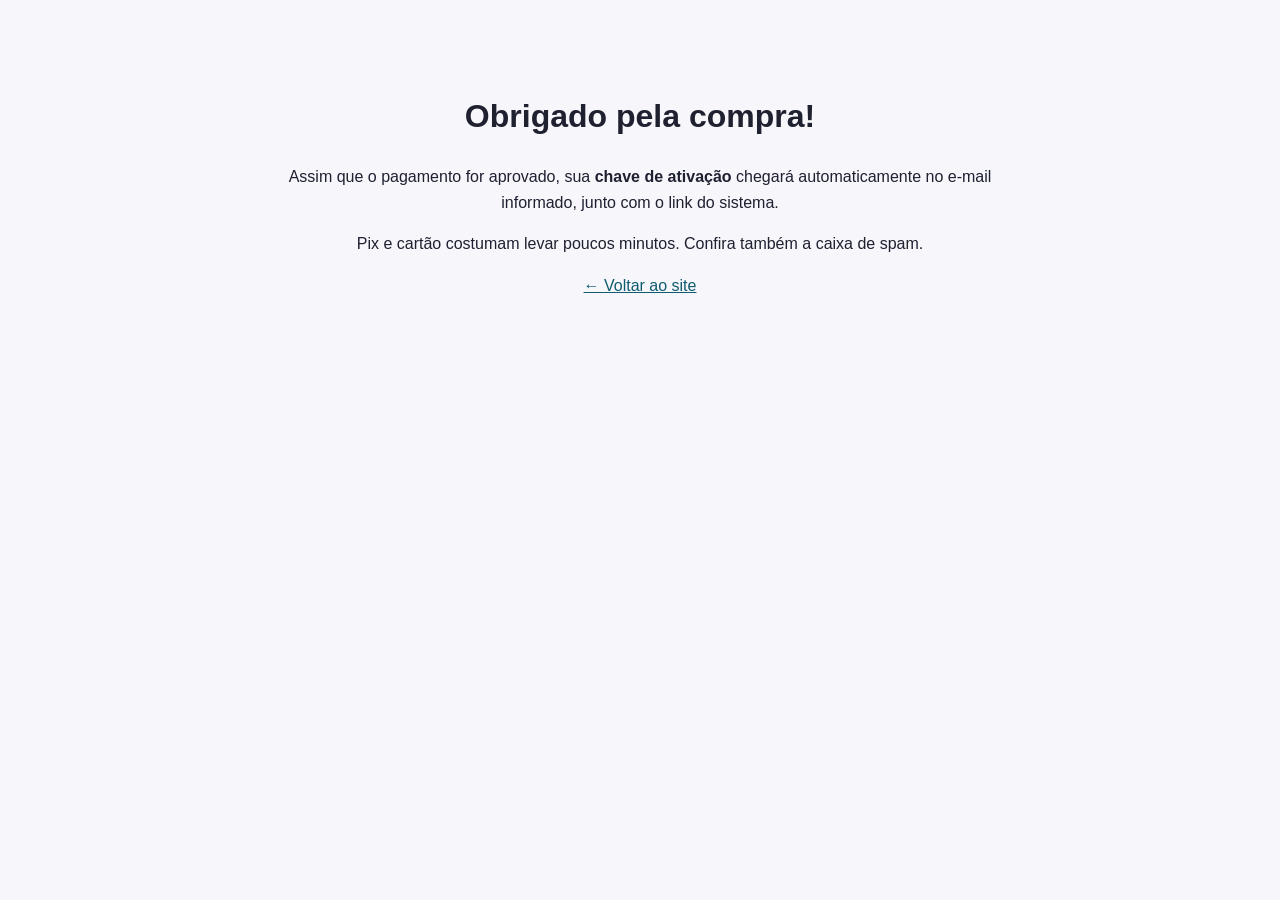
==== obrigado.html @ 94793663 "Add files via upload" ====
<!DOCTYPE html><html lang="pt-BR"><head><meta charset="utf-8"><meta name="viewport" content="width=device-width,initial-scale=1"><title>Obrigado — Finanças ERP</title><link rel="stylesheet" href="style.css"></head><body><div class="doc" style="text-align:center;padding-top:70px"><h1>Obrigado pela compra!</h1><p>Assim que o pagamento for aprovado, sua <b>chave de ativação</b> chegará automaticamente no e-mail informado, junto com o link do sistema.</p><p>Pix e cartão costumam levar poucos minutos. Confira também a caixa de spam.</p><p><a href="index.html">← Voltar ao site</a></p></div></body></html>
---- style.css ----
:root{--pri:#0f5c6e;--pri2:#0f5c6e;--txt:#1f2030;--mut:#5d6075;--bg:#f6f6fb;--card:#fff;--lin:#e4e4ef}
@media (prefers-color-scheme:dark){:root{--txt:#ececf6;--mut:#a5a8c0;--bg:#14141f;--card:#1d1d2c;--lin:#2e2e45;--pri2:#4fb3c9}}
*{box-sizing:border-box}html{scroll-behavior:smooth}
body{margin:0;font-family:-apple-system,"Segoe UI",Roboto,Arial,sans-serif;background:var(--bg);color:var(--txt);line-height:1.6}
.w{max-width:1040px;margin:0 auto;padding:0 20px}
header{position:sticky;top:0;background:var(--card);border-bottom:1px solid var(--lin);z-index:5}
header .w{display:flex;align-items:center;justify-content:space-between;height:60px}
header b{font-size:18px;color:var(--pri2)}header nav a{margin-left:18px;color:var(--mut);text-decoration:none;font-size:14px}
.btn{display:inline-block;background:var(--pri);color:#fff;border:0;padding:13px 24px;border-radius:10px;font-size:16px;font-weight:700;cursor:pointer;text-decoration:none}
.btn:hover{opacity:.9}.btn:disabled{opacity:.6;cursor:wait}
.hero{padding:64px 0 40px;text-align:center}.hero h1{font-size:clamp(28px,5vw,44px);line-height:1.15;margin:0 0 16px}
.hero p{color:var(--mut);max-width:620px;margin:0 auto 26px;font-size:18px}
section{padding:44px 0}h2{font-size:28px;text-align:center;margin:0 0 28px}
.grid{display:grid;grid-template-columns:repeat(auto-fit,minmax(230px,1fr));gap:16px}
.card{background:var(--card);border:1px solid var(--lin);border-radius:14px;padding:20px}
.card h3{margin:0 0 6px;font-size:17px}.card p{margin:0;color:var(--mut);font-size:15px}
figure{margin:0}figure img{width:100%;height:auto;border-radius:14px;border:1px solid var(--lin);display:block}
figcaption{text-align:center;color:var(--mut);font-size:14px;margin-top:8px}
.num{display:inline-grid;place-items:center;width:34px;height:34px;border-radius:50%;background:var(--pri);color:#fff;font-weight:700;margin-bottom:8px}
.preco{max-width:440px;margin:0 auto;text-align:center}.preco .v{font-size:44px;font-weight:800;color:var(--pri2)}
.preco ul{text-align:left;color:var(--mut);padding-left:20px}
input{width:100%;padding:13px;margin:6px 0;border:1px solid var(--lin);border-radius:8px;font-size:16px;background:var(--bg);color:var(--txt)}
#msg{min-height:22px;margin-top:10px;font-weight:600;font-size:14px}.erro{color:#c0392b}
details{background:var(--card);border:1px solid var(--lin);border-radius:10px;padding:14px 18px;margin-bottom:10px}
summary{cursor:pointer;font-weight:600}details p{color:var(--mut);margin:10px 0 0}
footer{border-top:1px solid var(--lin);padding:26px 0;text-align:center;color:var(--mut);font-size:14px}
footer a{color:var(--mut);margin:0 8px}.doc{max-width:760px;margin:0 auto;padding:36px 20px}.doc h2{text-align:left;font-size:20px;margin-top:26px}
.aviso{background:#fff7e0;color:#6b5200;border:1px solid #f0d98a;padding:12px 16px;border-radius:10px;font-size:14px}
a{color:var(--pri2)}.btn,.btn:hover{color:#fff}
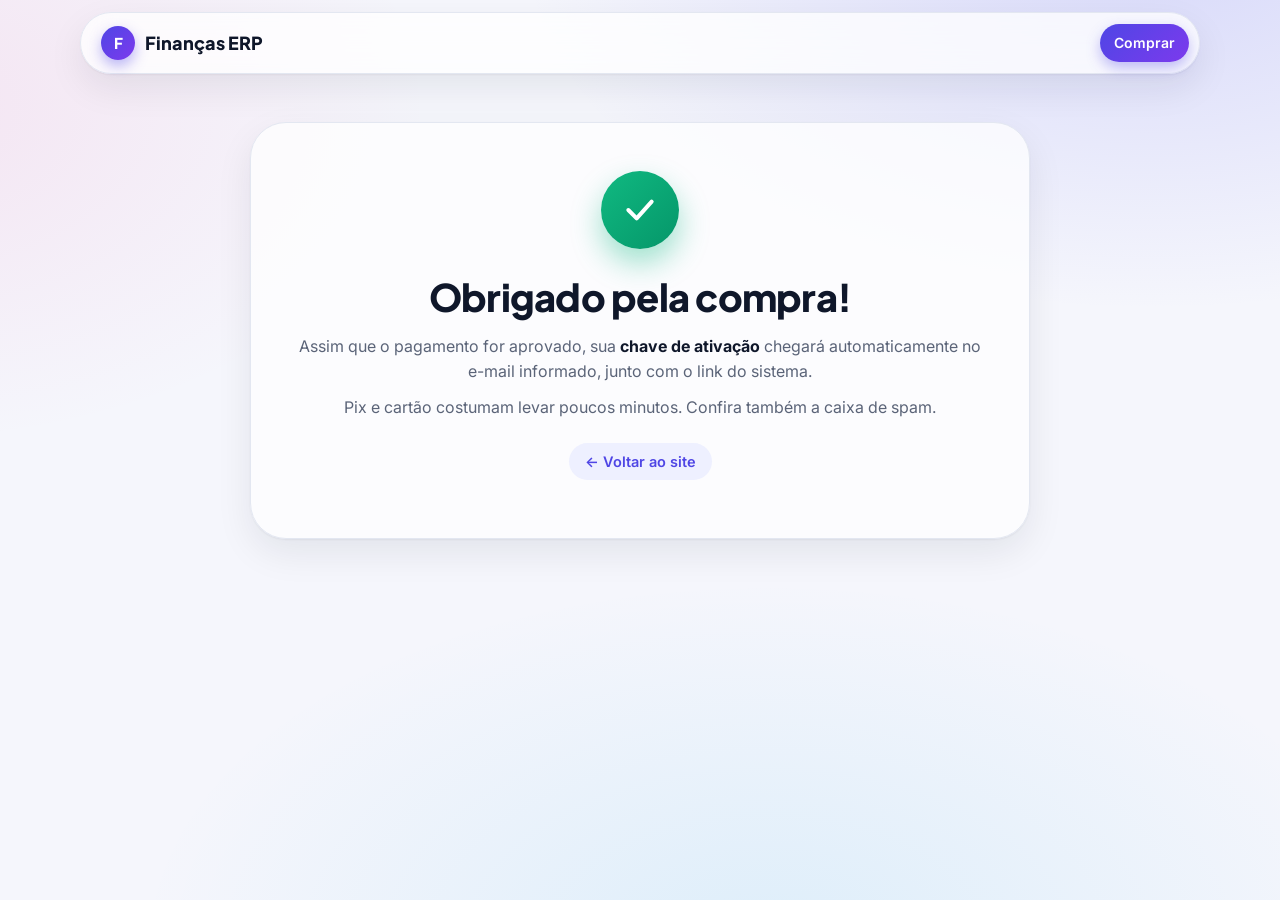
==== commit e954d37c: "Add files via upload" ====
--- a/obrigado.html
+++ b/obrigado.html
@@ -1 +1,7 @@
-<!DOCTYPE html><html lang="pt-BR"><head><meta charset="utf-8"><meta name="viewport" content="width=device-width,initial-scale=1"><title>Obrigado — Finanças ERP</title><link rel="stylesheet" href="style.css"></head><body><div class="doc" style="text-align:center;padding-top:70px"><h1>Obrigado pela compra!</h1><p>Assim que o pagamento for aprovado, sua <b>chave de ativação</b> chegará automaticamente no e-mail informado, junto com o link do sistema.</p><p>Pix e cartão costumam levar poucos minutos. Confira também a caixa de spam.</p><p><a href="index.html">← Voltar ao site</a></p></div></body></html>
+<!DOCTYPE html><html lang="pt-BR"><head><meta charset="utf-8"><meta name="viewport" content="width=device-width,initial-scale=1"><title>Obrigado — Finanças ERP</title><meta name="theme-color" content="#4F46E5">
+<link rel="preconnect" href="https://fonts.googleapis.com"><link rel="preconnect" href="https://fonts.gstatic.com" crossorigin>
+<link href="https://fonts.googleapis.com/css2?family=Plus+Jakarta+Sans:wght@600;700;800&family=Inter:wght@400;500;600&display=swap" rel="stylesheet">
+<link rel="stylesheet" href="style.css"></head><body>
+<header><div class="w"><a class="logo" href="index.html"><i>F</i>Finanças ERP</a><nav><a class="cta" href="index.html#comprar">Comprar</a></nav></div></header>
+<div class="doc ok" style="margin-top:60px"><div class="check"><svg viewBox="0 0 24 24" fill="none" stroke="currentColor" stroke-width="2.4" stroke-linecap="round" stroke-linejoin="round"><path d="M5 12l5 5 9-10"/></svg></div><h1>Obrigado pela compra!</h1>
+<p>Assim que o pagamento for aprovado, sua <b>chave de ativação</b> chegará automaticamente no e-mail informado, junto com o link do sistema.</p><p>Pix e cartão costumam levar poucos minutos. Confira também a caixa de spam.</p><p style="margin-top:22px"><a class="voltar" href="index.html">← Voltar ao site</a></p></div></body></html>
--- a/style.css
+++ b/style.css
@@ -1,29 +1,128 @@
-:root{--pri:#0f5c6e;--pri2:#0f5c6e;--txt:#1f2030;--mut:#5d6075;--bg:#f6f6fb;--card:#fff;--lin:#e4e4ef}
-@media (prefers-color-scheme:dark){:root{--txt:#ececf6;--mut:#a5a8c0;--bg:#14141f;--card:#1d1d2c;--lin:#2e2e45;--pri2:#4fb3c9}}
+:root{--pri:#4F46E5;--pri2:#4F46E5;--vio:#7C3AED;--txt:#0F172A;--mut:#5B6478;--bg:#F5F6FC;--card:#fff;--lin:#E3E7F1;--glass:rgba(255,255,255,.74);--tint:#EEF0FF;
+--grad:linear-gradient(135deg,#4F46E5,#7C3AED);--sh:0 1px 2px rgba(15,23,42,.05),0 14px 36px rgba(15,23,42,.08);--f-tit:'Plus Jakarta Sans','Segoe UI',system-ui,sans-serif;--f:'Inter','Segoe UI',system-ui,-apple-system,sans-serif}
+@media (prefers-color-scheme:dark){:root{--pri2:#A5B4FC;--txt:#E8EBF7;--mut:#9AA3BC;--bg:#0B0E1A;--card:#141829;--lin:#262C47;--glass:rgba(20,24,41,.74);--tint:#1B1F3D;--sh:0 1px 2px rgba(0,0,0,.3),0 14px 36px rgba(0,0,0,.35)}}
 *{box-sizing:border-box}html{scroll-behavior:smooth}
-body{margin:0;font-family:-apple-system,"Segoe UI",Roboto,Arial,sans-serif;background:var(--bg);color:var(--txt);line-height:1.6}
-.w{max-width:1040px;margin:0 auto;padding:0 20px}
-header{position:sticky;top:0;background:var(--card);border-bottom:1px solid var(--lin);z-index:5}
-header .w{display:flex;align-items:center;justify-content:space-between;height:60px}
-header b{font-size:18px;color:var(--pri2)}header nav a{margin-left:18px;color:var(--mut);text-decoration:none;font-size:14px}
-.btn{display:inline-block;background:var(--pri);color:#fff;border:0;padding:13px 24px;border-radius:10px;font-size:16px;font-weight:700;cursor:pointer;text-decoration:none}
-.btn:hover{opacity:.9}.btn:disabled{opacity:.6;cursor:wait}
-.hero{padding:64px 0 40px;text-align:center}.hero h1{font-size:clamp(28px,5vw,44px);line-height:1.15;margin:0 0 16px}
-.hero p{color:var(--mut);max-width:620px;margin:0 auto 26px;font-size:18px}
-section{padding:44px 0}h2{font-size:28px;text-align:center;margin:0 0 28px}
-.grid{display:grid;grid-template-columns:repeat(auto-fit,minmax(230px,1fr));gap:16px}
-.card{background:var(--card);border:1px solid var(--lin);border-radius:14px;padding:20px}
-.card h3{margin:0 0 6px;font-size:17px}.card p{margin:0;color:var(--mut);font-size:15px}
-figure{margin:0}figure img{width:100%;height:auto;border-radius:14px;border:1px solid var(--lin);display:block}
-figcaption{text-align:center;color:var(--mut);font-size:14px;margin-top:8px}
-.num{display:inline-grid;place-items:center;width:34px;height:34px;border-radius:50%;background:var(--pri);color:#fff;font-weight:700;margin-bottom:8px}
-.preco{max-width:440px;margin:0 auto;text-align:center}.preco .v{font-size:44px;font-weight:800;color:var(--pri2)}
-.preco ul{text-align:left;color:var(--mut);padding-left:20px}
-input{width:100%;padding:13px;margin:6px 0;border:1px solid var(--lin);border-radius:8px;font-size:16px;background:var(--bg);color:var(--txt)}
-#msg{min-height:22px;margin-top:10px;font-weight:600;font-size:14px}.erro{color:#c0392b}
-details{background:var(--card);border:1px solid var(--lin);border-radius:10px;padding:14px 18px;margin-bottom:10px}
-summary{cursor:pointer;font-weight:600}details p{color:var(--mut);margin:10px 0 0}
-footer{border-top:1px solid var(--lin);padding:26px 0;text-align:center;color:var(--mut);font-size:14px}
-footer a{color:var(--mut);margin:0 8px}.doc{max-width:760px;margin:0 auto;padding:36px 20px}.doc h2{text-align:left;font-size:20px;margin-top:26px}
-.aviso{background:#fff7e0;color:#6b5200;border:1px solid #f0d98a;padding:12px 16px;border-radius:10px;font-size:14px}
-a{color:var(--pri2)}.btn,.btn:hover{color:#fff}
+body{margin:0;font-family:var(--f);color:var(--txt);line-height:1.6;-webkit-font-smoothing:antialiased;
+background:radial-gradient(900px 520px at 90% -6%,rgba(99,102,241,.20),transparent 70%),radial-gradient(760px 480px at -8% 12%,rgba(236,72,153,.10),transparent 70%),radial-gradient(900px 520px at 60% 105%,rgba(14,165,233,.10),transparent 70%),var(--bg);background-attachment:fixed}
+h1,h2,h3{font-family:var(--f-tit);letter-spacing:-.02em;margin:0}
+a{color:var(--pri2)}
+.w{max-width:1120px;margin:0 auto;padding:0 22px}
+:focus-visible{outline:3px solid var(--vio);outline-offset:3px;border-radius:12px}
+
+/* topo */
+header{position:sticky;top:12px;z-index:20;padding:0 14px}
+header .w{display:flex;align-items:center;justify-content:space-between;gap:12px;height:62px;max-width:1120px;background:var(--glass);-webkit-backdrop-filter:blur(16px);backdrop-filter:blur(16px);border:1px solid var(--lin);border-radius:999px;box-shadow:var(--sh);padding:0 10px 0 20px}
+.logo{display:flex;align-items:center;gap:10px;font-family:var(--f-tit);font-weight:800;font-size:18px;color:var(--txt);text-decoration:none}
+.logo i{display:grid;place-items:center;width:34px;height:34px;border-radius:50%;background:var(--grad);color:#fff;font-style:normal;font-size:15px;box-shadow:0 6px 14px rgba(79,70,229,.4)}
+header nav{display:flex;align-items:center;gap:4px}
+header nav a{color:var(--mut);text-decoration:none;font-size:14px;font-weight:500;padding:8px 14px;border-radius:999px;transition:background .15s,color .15s}
+header nav a:hover{background:var(--tint);color:var(--txt)}
+header nav a.cta{background:var(--grad);color:#fff;font-weight:600;margin-left:6px;box-shadow:0 6px 14px rgba(79,70,229,.35)}
+@media (max-width:820px){header nav a:not(.cta){display:none}}
+
+/* botões */
+.btn{display:inline-flex;align-items:center;justify-content:center;gap:8px;background:var(--grad);color:#fff;border:0;padding:14px 28px;border-radius:999px;font:700 16px var(--f);cursor:pointer;text-decoration:none;box-shadow:0 10px 24px rgba(79,70,229,.38);transition:transform .15s,filter .15s}
+.btn:hover{filter:brightness(1.07);transform:translateY(-2px);color:#fff}.btn:disabled{opacity:.6;cursor:wait;transform:none}
+.btn.sec{background:var(--card);color:var(--txt);border:1px solid var(--lin);box-shadow:var(--sh)}.btn.sec:hover{color:var(--txt);border-color:var(--pri2)}
+
+/* hero */
+.hero{padding:76px 0 30px;text-align:center}
+.selo{display:inline-flex;align-items:center;gap:8px;background:var(--card);border:1px solid var(--lin);border-radius:999px;padding:6px 16px 6px 8px;font-size:13.5px;font-weight:600;color:var(--mut);box-shadow:var(--sh);margin-bottom:24px}
+.selo b{background:var(--grad);color:#fff;border-radius:999px;padding:2px 10px;font-size:12.5px}
+.hero h1{font-size:clamp(34px,6.2vw,64px);line-height:1.06;font-weight:800;max-width:860px;margin:0 auto 20px}
+.hero h1 .mk{background:linear-gradient(transparent 62%,rgba(99,102,241,.30) 62%);padding:0 .1em}
+.hero p.sub{color:var(--mut);max-width:640px;margin:0 auto 30px;font-size:clamp(16px,2vw,19px)}
+.acoes{display:flex;gap:12px;justify-content:center;flex-wrap:wrap}
+.chips{display:flex;gap:10px 22px;justify-content:center;flex-wrap:wrap;margin-top:28px;color:var(--mut);font-size:14px;font-weight:500}
+.chips span{display:inline-flex;align-items:center;gap:7px}.chips svg{width:18px;height:18px;color:#10B981;flex:none}
+.vitrine{position:relative;margin:54px auto 0;max-width:1040px}
+.vitrine::before{content:"";position:absolute;inset:6% 4% -6%;background:var(--grad);filter:blur(70px);opacity:.38;border-radius:50%;z-index:-1}
+
+/* moldura de navegador */
+.frame{background:var(--card);border:1px solid var(--lin);border-radius:24px;box-shadow:0 34px 90px rgba(79,70,229,.24),var(--sh);overflow:hidden;text-align:left}
+.frame .bar{display:flex;align-items:center;gap:7px;padding:13px 18px;background:var(--tint);border-bottom:1px solid var(--lin)}
+.frame .bar i{width:11px;height:11px;border-radius:50%;background:#FF5F57}.frame .bar i:nth-child(2){background:#FEBC2E}.frame .bar i:nth-child(3){background:#28C840}
+.frame .bar span{margin-left:12px;font-size:12.5px;color:var(--mut);background:var(--card);border:1px solid var(--lin);border-radius:999px;padding:2px 16px}
+.frame img{display:block;width:100%;height:auto;transition:opacity .25s}
+
+/* seções */
+section{padding:72px 0}
+.tit{text-align:center;max-width:680px;margin:0 auto 38px}
+.tit h2{font-size:clamp(28px,4vw,42px);line-height:1.12;font-weight:800}
+.tit p{color:var(--mut);margin:12px 0 0;font-size:17px}
+.etq{display:inline-block;font-size:13.5px;font-weight:700;color:var(--pri2);background:var(--tint);border-radius:999px;padding:4px 14px;margin-bottom:14px}
+
+/* galeria com abas */
+.abas{display:flex;gap:4px;background:var(--card);border:1px solid var(--lin);border-radius:999px;padding:5px;width:fit-content;max-width:100%;margin:0 auto 26px;box-shadow:var(--sh);overflow-x:auto}
+.abas button{border:0;background:none;color:var(--mut);font:600 14.5px var(--f);padding:10px 20px;border-radius:999px;cursor:pointer;white-space:nowrap;transition:background .15s,color .15s}
+.abas button:hover{color:var(--txt)}
+.abas button[aria-selected=true]{background:var(--grad);color:#fff;box-shadow:0 6px 14px rgba(79,70,229,.35)}
+.legenda{text-align:center;max-width:620px;margin:22px auto 0}
+.legenda b{display:block;font:800 20px var(--f-tit)}.legenda span{color:var(--mut)}
+
+/* recursos */
+.grid{display:grid;grid-template-columns:repeat(auto-fit,minmax(250px,1fr));gap:16px}
+.card{background:var(--glass);-webkit-backdrop-filter:blur(10px);backdrop-filter:blur(10px);border:1px solid var(--lin);border-radius:28px;padding:26px;box-shadow:var(--sh)}
+.card h3{font-size:18px;margin:16px 0 6px}.card p{margin:0;color:var(--mut);font-size:15px}
+.feat{transition:transform .2s,border-color .2s}.feat:hover{transform:translateY(-4px);border-color:var(--c)}
+.ic{display:grid;place-items:center;width:50px;height:50px;border-radius:50%;background:color-mix(in srgb,var(--c) 16%,transparent);color:var(--c)}
+.ic svg{width:25px;height:25px}
+
+/* privacidade em destaque */
+.escuro{position:relative;overflow:hidden;border-radius:40px;padding:clamp(30px,5vw,56px);background:linear-gradient(135deg,#1E1B4B,#4F46E5 70%,#7C3AED);color:#fff;box-shadow:0 30px 70px rgba(79,70,229,.35)}
+.escuro::after{content:"";position:absolute;right:-90px;top:-110px;width:340px;height:340px;border-radius:50%;background:rgba(255,255,255,.10)}
+.escuro>*{position:relative;z-index:1}
+.escuro h2{font-size:clamp(26px,3.6vw,38px);font-weight:800;max-width:560px;line-height:1.15}
+.escuro p{max-width:560px;opacity:.88;margin:12px 0 22px;font-size:17px}
+.escuro ul{list-style:none;margin:0;padding:0;display:grid;gap:12px}
+.escuro li{display:flex;gap:12px;align-items:flex-start;font-weight:500}
+.escuro li svg{flex:none;width:22px;height:22px;color:#6EE7B7;margin-top:2px}
+
+/* passos */
+.passos{counter-reset:p}
+.passo .n{display:grid;place-items:center;width:46px;height:46px;border-radius:50%;background:var(--grad);color:#fff;font:800 20px var(--f-tit);box-shadow:0 8px 18px rgba(79,70,229,.38)}
+
+/* preço */
+.moldura{max-width:480px;margin:0 auto;padding:3px;border-radius:38px;background:linear-gradient(135deg,#4F46E5,#EC4899,#F59E0B);box-shadow:0 30px 70px rgba(79,70,229,.28)}
+.preco{background:var(--card);border-radius:35px;padding:34px 30px;text-align:center}
+.preco .de{display:inline-block;background:var(--tint);color:var(--pri2);font-weight:700;font-size:13.5px;border-radius:999px;padding:4px 14px}
+.preco .v{font:800 58px/1.1 var(--f-tit);margin:14px 0 4px;letter-spacing:-.03em}
+.preco .mut{color:var(--mut);margin:0}
+.preco ul{list-style:none;text-align:left;margin:22px 0;padding:0;display:grid;gap:10px;color:var(--txt)}
+.preco li{display:flex;gap:10px;align-items:flex-start}.preco li svg{flex:none;width:21px;height:21px;color:#10B981;margin-top:2px}
+input{width:100%;padding:14px 18px;margin:6px 0;border:1px solid var(--lin);border-radius:18px;font:16px var(--f);background:var(--bg);color:var(--txt);transition:border-color .15s,box-shadow .15s}
+input:focus{outline:none;border-color:var(--pri);box-shadow:0 0 0 4px var(--tint)}
+.aceite{display:flex;gap:10px;text-align:left;font-size:13px;color:var(--mut);margin:10px 0 14px;align-items:flex-start}
+.aceite input{width:auto;margin:3px 0;flex:none;accent-color:var(--pri)}
+#msg{min-height:22px;margin-top:10px;font-weight:600;font-size:14px}.erro{color:#E11D48}
+
+/* dúvidas */
+.faq{max-width:780px;margin:0 auto}
+details{background:var(--glass);border:1px solid var(--lin);border-radius:24px;padding:4px 24px;margin-bottom:10px;box-shadow:var(--sh)}
+summary{cursor:pointer;font-weight:700;padding:16px 0;list-style:none;display:flex;justify-content:space-between;gap:16px;align-items:center}
+summary::-webkit-details-marker{display:none}
+summary::after{content:"+";flex:none;display:grid;place-items:center;width:30px;height:30px;border-radius:50%;background:var(--tint);color:var(--pri2);font-size:20px;font-weight:600;transition:transform .2s}
+details[open] summary::after{content:"−"}
+details p{color:var(--mut);margin:0 0 18px}
+
+/* chamada final e rodapé */
+.final{text-align:center;padding:0 0 70px}
+.final .box{border-radius:40px;padding:clamp(34px,6vw,64px) 22px;background:var(--card);border:1px solid var(--lin);box-shadow:var(--sh)}
+.final h2{font-size:clamp(26px,4vw,40px);font-weight:800;max-width:640px;margin:0 auto 12px}.final p{color:var(--mut);margin:0 0 26px}
+footer{border-top:1px solid var(--lin);padding:30px 0 40px;text-align:center;color:var(--mut);font-size:14px}
+footer a{color:var(--mut);margin:0 10px}
+
+/* animação de entrada */
+.js .rv{opacity:0;transform:translateY(22px);transition:opacity .6s,transform .6s}.js .rv.in{opacity:1;transform:none}
+@media (prefers-reduced-motion:reduce){*{animation:none!important;transition:none!important}.js .rv{opacity:1;transform:none}html{scroll-behavior:auto}}
+
+/* páginas de texto (termos, privacidade, obrigado) */
+.doc{max-width:780px;margin:34px auto 60px;padding:clamp(26px,5vw,48px);background:var(--glass);border:1px solid var(--lin);border-radius:36px;box-shadow:var(--sh)}
+.doc h1{font-size:clamp(28px,4vw,38px);font-weight:800;margin:10px 0 6px}
+.doc h2{font-size:19px;margin:28px 0 6px;text-align:left}
+.doc p{color:var(--mut);margin:0 0 10px}.doc p b{color:var(--txt)}
+.doc .voltar{display:inline-flex;align-items:center;gap:6px;text-decoration:none;font-weight:600;font-size:14.5px;background:var(--tint);color:var(--pri2);border-radius:999px;padding:7px 16px}
+.doc.ok{text-align:center}
+.doc.ok .check{display:grid;place-items:center;width:78px;height:78px;margin:0 auto 18px;border-radius:50%;background:linear-gradient(135deg,#10B981,#059669);color:#fff;box-shadow:0 14px 30px rgba(16,185,129,.4)}
+.doc.ok .check svg{width:40px;height:40px}
+.aviso{background:#FEF3C7;color:#78350F;border:1px solid #FCD34D;padding:12px 18px;border-radius:20px;font-size:14px}
